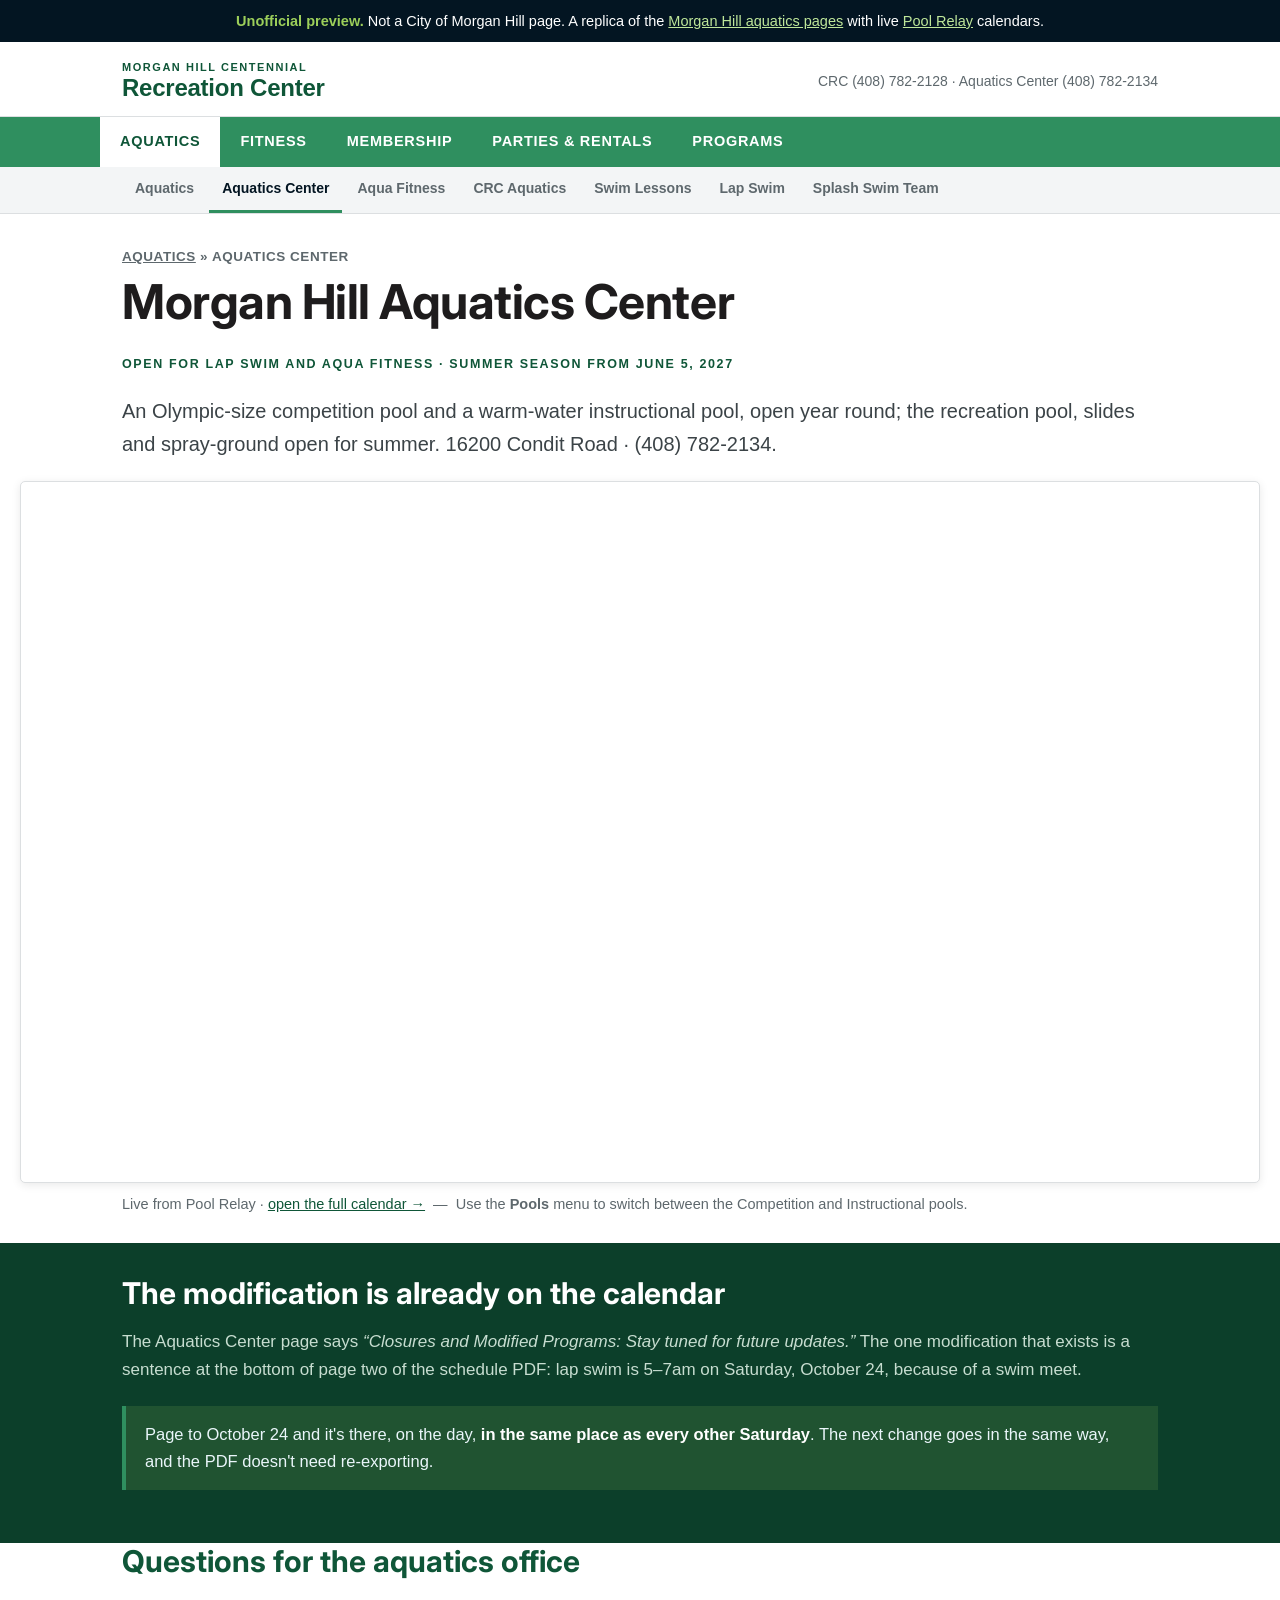
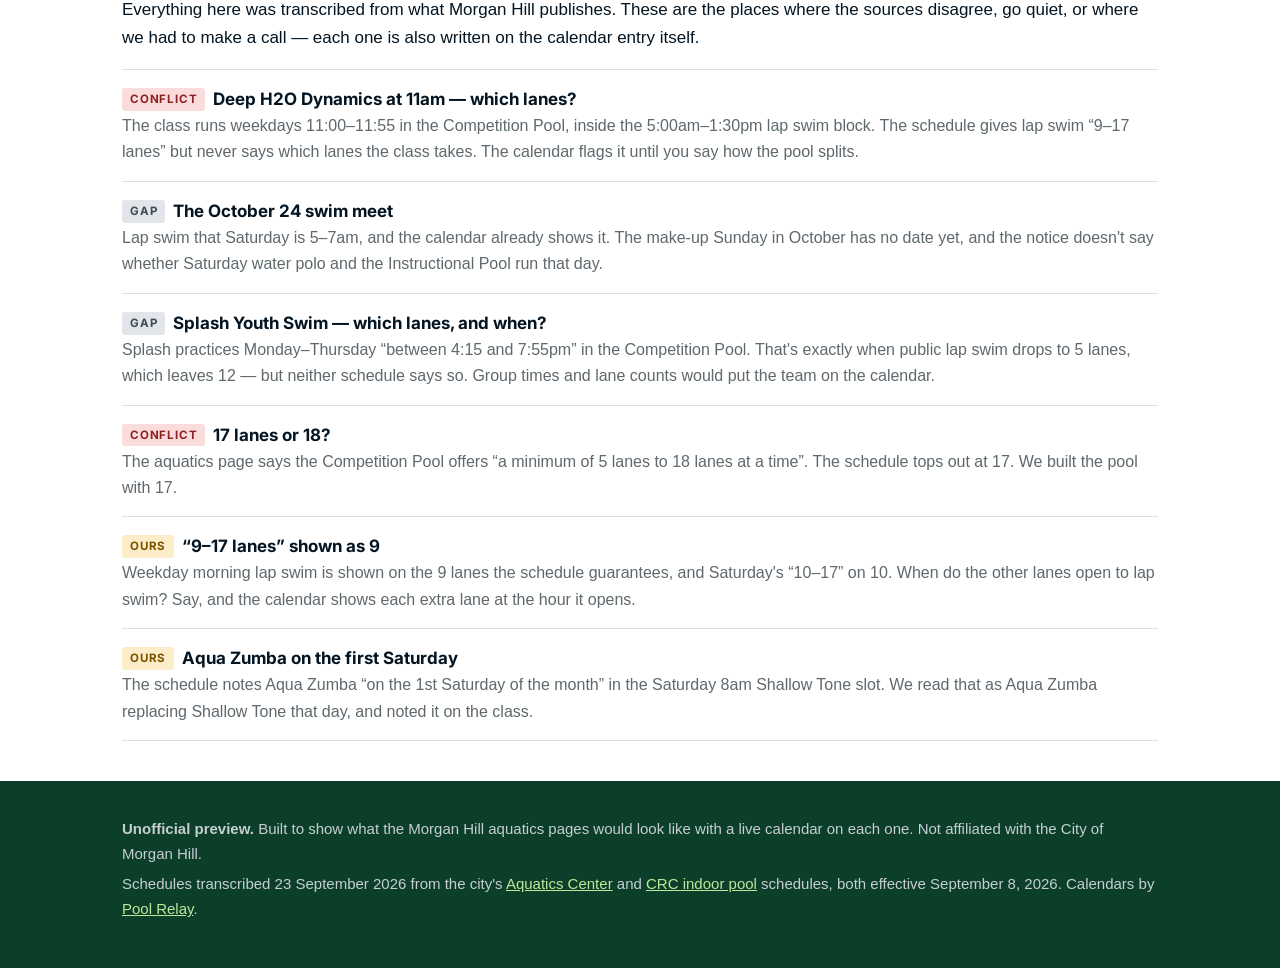
==== aquatics-center.html @ a0c0ac85 "Morgan Hill aquatics preview: seven pages, each with a live Pool Relay calendar Co-Authored-By: Clau" ====
<!DOCTYPE html>
<!--
  UNOFFICIAL PREVIEW. Not a City of Morgan Hill website.
  Generated by build.py — edit that, not this file.
-->
<html lang="en">
<head>
<meta charset="utf-8">
<meta name="viewport" content="width=device-width, initial-scale=1">
<meta name="robots" content="noindex, nofollow">
<title>Aquatics Center &mdash; Morgan Hill (Pool Relay preview)</title>
<meta name="description" content="Unofficial preview: the Morgan Hill Aquatics Center with a live calendar for both pools.">
<link rel="preconnect" href="https://fonts.googleapis.com">
<link rel="preconnect" href="https://fonts.gstatic.com" crossorigin>
<link href="https://fonts.googleapis.com/css2?family=Inter:wght@600;700&display=swap" rel="stylesheet">
<link rel="stylesheet" href="style.css">
</head>
<body>

<div class="ribbon">
  <b>Unofficial preview.</b> Not a City of Morgan Hill page. A replica of the
  <a href="https://www.morganhill.ca.gov/209/Aquatics" target="_blank" rel="noopener">Morgan Hill aquatics pages</a>
  with live <a href="https://www.poolrelay.com" target="_blank" rel="noopener">Pool&nbsp;Relay</a> calendars.
</div>

<header class="brandbar">
  <div class="wrap inner">
    <a class="mark" href="index.html"><span class="city">MORGAN HILL CENTENNIAL</span>Recreation Center</a>
    <div class="tel">CRC (408)&nbsp;782-2128 &middot; Aquatics Center (408)&nbsp;782-2134</div>
  </div>
</header>

<nav class="main">
  <ul>
    <li class="on"><a href="index.html">Aquatics</a></li>
    <li><a href="https://www.morganhill.ca.gov/2457/Centennial-Recreation-Center-CRC" target="_blank" rel="noopener">Fitness</a></li>
    <li><a href="https://www.morganhill.ca.gov/2457/Centennial-Recreation-Center-CRC" target="_blank" rel="noopener">Membership</a></li>
    <li><a href="https://www.morganhill.ca.gov/2520/Recreation-Facilities" target="_blank" rel="noopener">Parties &amp; Rentals</a></li>
    <li><a href="https://www.morganhill.ca.gov/285/Recreation-Activity-Guide" target="_blank" rel="noopener">Programs</a></li>
  </ul>
</nav>

<nav class="sub">
  <ul>
    <li><a href="index.html">Aquatics</a></li>
    <li class="on"><a href="aquatics-center.html">Aquatics Center</a></li>
    <li><a href="aqua-fitness.html">Aqua Fitness</a></li>
    <li><a href="crc.html">CRC Aquatics</a></li>
    <li><a href="swim-lessons.html">Swim Lessons</a></li>
    <li><a href="lap-swim.html">Lap Swim</a></li>
    <li><a href="splash.html">Splash Swim Team</a></li>
  </ul>
</nav>

<section class="wrap hero">
  <div class="crumb"><a href="index.html">Aquatics</a> &raquo; Aquatics Center</div>
  <h1>Morgan Hill Aquatics Center</h1>
  <p class="kicker">Open for lap swim and aqua fitness &middot; summer season from June 5, 2027</p>
  <p class="lead">An Olympic-size competition pool and a warm-water instructional pool, open year round;
  the recreation pool, slides and spray-ground open for summer. 16200 Condit Road &middot;
  (408)&nbsp;782-2134.</p>

  <div class="cal">
    <iframe src="https://www.poolrelay.com/embed/tQF06YWoAo4HDLxztRYow1"
            title="Morgan Hill Aquatics Center — this week" loading="lazy"></iframe>
  </div>
  <p class="capt">Live from Pool Relay &middot;
    <a href="https://www.poolrelay.com/v/tQF06YWoAo4HDLxztRYow1" target="_blank" rel="noopener">open the full calendar &rarr;</a> &nbsp;&mdash;&nbsp; Use the <strong>Pools</strong> menu to switch between the Competition and Instructional pools.
  </p>

</section>

<div class="trail">
  <div class="wrap">
    <h2>The modification is already on the calendar</h2>
    <p>The Aquatics Center page says <i>&ldquo;Closures and Modified Programs: Stay tuned for future
    updates.&rdquo;</i> The one modification that exists is a sentence at the bottom of page two of the
    schedule PDF: lap swim is 5&ndash;7am on Saturday, October 24, because of a swim meet.</p>
    <p class="answer">Page to October 24 and it's there, on the day, <b>in the same place as every other
    Saturday</b>. The next change goes in the same way, and the PDF doesn't need re-exporting.</p>
  </div>
</div>

<section class="wrap">
  <h2>Questions for the aquatics office</h2>
  <p>Everything here was transcribed from what Morgan Hill publishes. These are the places where the
  sources disagree, go quiet, or where we had to make a call &mdash; each one is also written on the
  calendar entry itself.</p>

  <ul class="qa">
    <li>
      <div class="q"><span class="tag clash">Conflict</span>Deep H2O Dynamics at 11am &mdash; which lanes?</div>
      <div class="a">The class runs weekdays 11:00&ndash;11:55 in the Competition Pool, inside the
      5:00am&ndash;1:30pm lap swim block. The schedule gives lap swim &ldquo;9&ndash;17 lanes&rdquo; but
      never says which lanes the class takes. The calendar flags it until you say how the pool splits.</div>
    </li>
    <li>
      <div class="q"><span class="tag gap">Gap</span>The October 24 swim meet</div>
      <div class="a">Lap swim that Saturday is 5&ndash;7am, and the calendar already shows it. The make-up
      Sunday in October has no date yet, and the notice doesn't say whether Saturday water polo and the
      Instructional Pool run that day.</div>
    </li>
    <li>
      <div class="q"><span class="tag gap">Gap</span>Splash Youth Swim &mdash; which lanes, and when?</div>
      <div class="a">Splash practices Monday&ndash;Thursday &ldquo;between 4:15 and 7:55pm&rdquo; in the
      Competition Pool. That's exactly when public lap swim drops to 5 lanes, which leaves 12 &mdash;
      but neither schedule says so. Group times and lane counts would put the team on the calendar.</div>
    </li>
    <li>
      <div class="q"><span class="tag clash">Conflict</span>17 lanes or 18?</div>
      <div class="a">The aquatics page says the Competition Pool offers &ldquo;a minimum of 5 lanes to
      18 lanes at a time&rdquo;. The schedule tops out at 17. We built the pool with 17.</div>
    </li>
    <li>
      <div class="q"><span class="tag ours">Ours</span>&ldquo;9&ndash;17 lanes&rdquo; shown as 9</div>
      <div class="a">Weekday morning lap swim is shown on the 9 lanes the schedule guarantees, and
      Saturday's &ldquo;10&ndash;17&rdquo; on 10. When do the other lanes open to lap swim? Say, and
      the calendar shows each extra lane at the hour it opens.</div>
    </li>
    <li>
      <div class="q"><span class="tag ours">Ours</span>Aqua Zumba on the first Saturday</div>
      <div class="a">The schedule notes Aqua Zumba &ldquo;on the 1st Saturday of the month&rdquo; in the
      Saturday 8am Shallow Tone slot. We read that as Aqua Zumba replacing Shallow Tone that day, and
      noted it on the class.</div>
    </li>
  </ul>
</section>


<footer>
  <div class="wrap">
    <p><strong>Unofficial preview.</strong> Built to show what the Morgan Hill aquatics pages would
    look like with a live calendar on each one. Not affiliated with the City of Morgan Hill.</p>
    <p>Schedules transcribed 23 September 2026 from the city's
    <a href="https://www.morganhill.ca.gov/DocumentCenter/View/786" target="_blank" rel="noopener">Aquatics Center</a> and
    <a href="https://www.morganhill.ca.gov/DocumentCenter/View/40340" target="_blank" rel="noopener">CRC indoor pool</a> schedules, both effective
    September 8, 2026. Calendars by
    <a href="https://www.poolrelay.com" target="_blank" rel="noopener">Pool Relay</a>.</p>
  </div>
</footer>

</body>
</html>
---- style.css ----
/* Morgan Hill Aquatics — Pool Relay preview.
   Shared by all seven preview pages. */

:root{
  --cyan:    #2f8f5f;
  --cyan-d:  #0f5638;
  --charcoal:#0f5638;
  --gold:    #9ccf5a;
  --ink:     #031522;
  --muted:   #5e686d;
  --rule:    #dcdfe1;
  --wash:    #f3f5f6;
  --card:    #ededed;
  --font:  Arial, -apple-system, BlinkMacSystemFont, "Segoe UI", Helvetica, Arial, sans-serif;
  --slab:  "Inter", Arial, Helvetica, sans-serif;
}
*,*::before,*::after{ box-sizing:border-box }
html{ -webkit-text-size-adjust:100% }
body{ margin:0; background:#fff; color:var(--ink); font-family:var(--font); font-size:17px; line-height:1.65 }
img{ max-width:100%; display:block }
a{ color:var(--cyan-d) }
h1,h2,h3{ font-family:var(--slab); line-height:1.2; margin:0 0 .5em }
h1{ font-size:clamp(30px,5.4vw,48px); letter-spacing:-.01em }
h2{ font-size:clamp(22px,3.4vw,30px); margin-top:0 }
h3{ font-size:19px }
.wrap{ max-width:1080px; margin:0 auto; padding:0 22px }

.ribbon{ background:#22282b; color:#fff; font-size:14.5px; line-height:1.55;
  padding:10px 20px; text-align:center }
.ribbon b{ color:var(--gold) }
.ribbon a{ color:#bfe79a }

.brandbar{ padding:20px 0 16px }
.brandbar .inner{ display:flex; align-items:center; gap:14px; flex-wrap:wrap }
.mark{ font-family:var(--slab); font-weight:700; letter-spacing:-.01em;
  font-size:30px; line-height:1; color:#111; text-decoration:none }
.mark .city{ display:block; font-family:var(--font); font-weight:700; font-size:11px;
  letter-spacing:.14em; color:var(--muted); margin-bottom:3px }
.mark .plus{ color:var(--gold) }
.brandbar .tel{ margin-left:auto; font-size:14px; color:var(--muted) }

nav.main{ background:var(--cyan) }
nav.main ul{ list-style:none; margin:0 auto; padding:0; display:flex; flex-wrap:wrap;
  max-width:1080px }
nav.main a{ display:block; padding:13px 20px; color:#08343f; text-decoration:none;
  font-weight:700; font-size:14.5px; letter-spacing:.05em; text-transform:uppercase }
nav.main a:hover{ background:rgba(255,255,255,.28) }
nav.main .on a{ background:var(--charcoal); color:#fff }

/* Sub-nav across the seven preview pages. */
nav.sub{ border-bottom:1px solid var(--rule); background:var(--wash) }
nav.sub ul{ list-style:none; margin:0 auto; padding:0 22px; display:flex; flex-wrap:wrap;
  gap:2px; max-width:1080px }
nav.sub a{ display:block; padding:10px 13px; text-decoration:none; color:var(--muted);
  font-weight:600; font-size:14px; border-bottom:3px solid transparent }
nav.sub a:hover{ color:var(--cyan-d) }
nav.sub .on a{ color:var(--ink); border-bottom-color:var(--cyan) }

.crumb{ font-size:13.5px; color:var(--muted); letter-spacing:.04em;
  text-transform:uppercase; padding:22px 0 4px; font-weight:600 }
.crumb a{ color:var(--muted) }

section{ padding:14px 0 36px }
.lead{ font-size:20px; color:#3b4347 }
.kicker{ font-family:var(--font); font-weight:700; font-size:12.5px; letter-spacing:.13em;
  text-transform:uppercase; color:var(--cyan-d); margin:0 0 6px }
.hero{ padding-top:10px }

/* A week of twenty lanes needs more width than a column of prose does, so the
   calendars break out of the text measure and center on the viewport. */
.cal{ border:1px solid var(--rule); border-radius:5px; overflow:hidden;
  box-shadow:0 2px 10px rgba(0,0,0,.09); background:#fff; margin:20px 0 10px;
  position:relative; left:50%; transform:translateX(-50%);
  width:min(1460px, calc(100vw - 40px)) }
.cal iframe{ width:100%; height:700px; border:0; display:block }
.cal.short iframe{ height:560px }
.capt{ font-size:14.5px; color:var(--muted); margin:0 0 26px }

.note{ border:1px solid var(--rule); border-left:5px solid var(--cyan);
  background:var(--wash); padding:16px 20px; margin:22px 0; font-size:16px }
.note .hd{ font-weight:700; display:block; margin-bottom:.25em; font-family:var(--slab) }

/* The dark band that carries a page's argument. */
.trail{ background:#22282b; color:#e6ebee; padding:32px 0 36px }
.trail h2{ color:#fff }
.trail .q{ font-family:var(--slab); font-size:clamp(19px,2.6vw,25px); color:#fff;
  margin:0 0 18px; font-weight:600 }
.trail p{ color:#b9c3c9 }
.trail ol, .trail ul{ margin:0; padding-left:22px; color:#b9c3c9; font-size:16px }
.trail li{ margin:.4em 0 }
.trail b, .trail strong{ color:#fff }
.trail .answer{ margin-top:22px; padding:15px 19px; background:rgba(156,207,90,.14);
  border-left:4px solid var(--cyan); color:#eaf6fa; font-size:16.5px }
.trail .answer b{ color:#fff }

.cards{ display:grid; grid-template-columns:repeat(auto-fit,minmax(232px,1fr)); gap:22px;
  margin:18px 0 6px }
.cards.pair{ grid-template-columns:repeat(auto-fit,minmax(260px,1fr)); max-width:620px }
.card{ background:var(--card); display:flex; flex-direction:column;
  color:inherit; text-decoration:none }
a.card:hover{ box-shadow:0 2px 12px rgba(0,0,0,.14) }
.card .pic{ height:118px; background:linear-gradient(140deg,#5fbf8a,#0f5638);
  border-bottom:5px solid var(--gold) }
.card .pic.b{ background:linear-gradient(140deg,#7fd0a8,#2b8f68) }
.card .pic.c{ background:linear-gradient(140deg,#f6c96b,#d98b1d) }
.card .pic.d{ background:linear-gradient(140deg,#c9a6e8,#7b4fb0) }
.card .pic.e{ background:linear-gradient(140deg,#8fb4e8,#2e5fa8) }
.card .pic.f{ background:linear-gradient(140deg,#f2a3a3,#c04a4a) }
.card .pic.g{ background:linear-gradient(140deg,#b6a2e0,#5b2c87) }
.card .pic.h{ background:linear-gradient(140deg,#7fc7e8,#0070c0) }
.card .pic.i{ background:linear-gradient(140deg,#d9b8ea,#af7ac5) }
.card .pic.j{ background:linear-gradient(140deg,#8adad6,#16a5a5) }
.card .body{ padding:15px 18px 18px }
.card h3{ margin:0 0 .3em; font-size:19px }
.card p{ margin:0; font-size:15.5px; color:#4a5459 }
.card .already{ margin-top:11px; padding-top:10px; border-top:1px solid #d6d6d6;
  font-size:14px; color:var(--cyan-d); font-weight:600 }

table.sched{ width:100%; border-collapse:collapse; margin:14px 0 8px; font-size:16px }
table.sched th, table.sched td{ border:1px solid var(--rule); padding:9px 12px; text-align:left }
table.sched th{ background:var(--wash); font-weight:700; font-size:14px;
  text-transform:uppercase; letter-spacing:.04em }
table.sched td.n{ text-align:center; font-variant-numeric:tabular-nums; font-weight:600 }
.scroller{ overflow-x:auto }

.qa{ margin:0; padding:0; list-style:none }
.qa li{ border-top:1px solid var(--rule); padding:15px 0 }
.qa li:last-child{ border-bottom:1px solid var(--rule) }
.qa .q{ font-weight:700; font-family:var(--slab) }
.qa .a{ color:var(--muted); font-size:16px }
.tag{ display:inline-block; font-size:11.5px; font-weight:700; letter-spacing:.07em;
  text-transform:uppercase; padding:2px 8px; border-radius:3px; vertical-align:2px;
  margin-right:8px }
.tag.ours{ background:#fdecc8; color:#7a5200 }
.tag.clash{ background:#fbdcdc; color:#8e2020 }
.tag.gap{ background:#e2e6ea; color:#3d4a52 }

footer{ background:#22282b; color:#c6ced2; margin-top:40px; padding:30px 0 40px; font-size:15px }
footer a{ color:#bfe79a }
footer .wrap > p{ margin:.4em 0 }

/* Morgan Hill: the city's own layout is a white header and a green band; the
   dark "trail" band and footer take the city green rather than charcoal. */
.brandbar{ border-bottom:1px solid var(--rule) }
.mark{ color:var(--cyan-d); font-family:var(--font); font-size:24px; font-weight:700 }
.mark .city{ color:var(--cyan-d) }
nav.main a{ color:#fff }
nav.main a:hover{ background:rgba(255,255,255,.16) }
nav.main .on a{ background:#fff; color:var(--cyan-d) }
.trail, footer{ background:#0c3f2a }
.trail p, .trail ol, .trail ul{ color:#c7ddd0 }
.ribbon{ background:#031522 }
h1{ color:#1e1c1d } h2{ color:var(--cyan-d) } .trail h2{ color:#fff }
.facts{ display:grid; grid-template-columns:repeat(auto-fit,minmax(220px,1fr)); gap:14px 26px;
  margin:10px 0 4px; font-size:15.5px; color:#3b4347 }
.facts b{ display:block; color:var(--ink) }
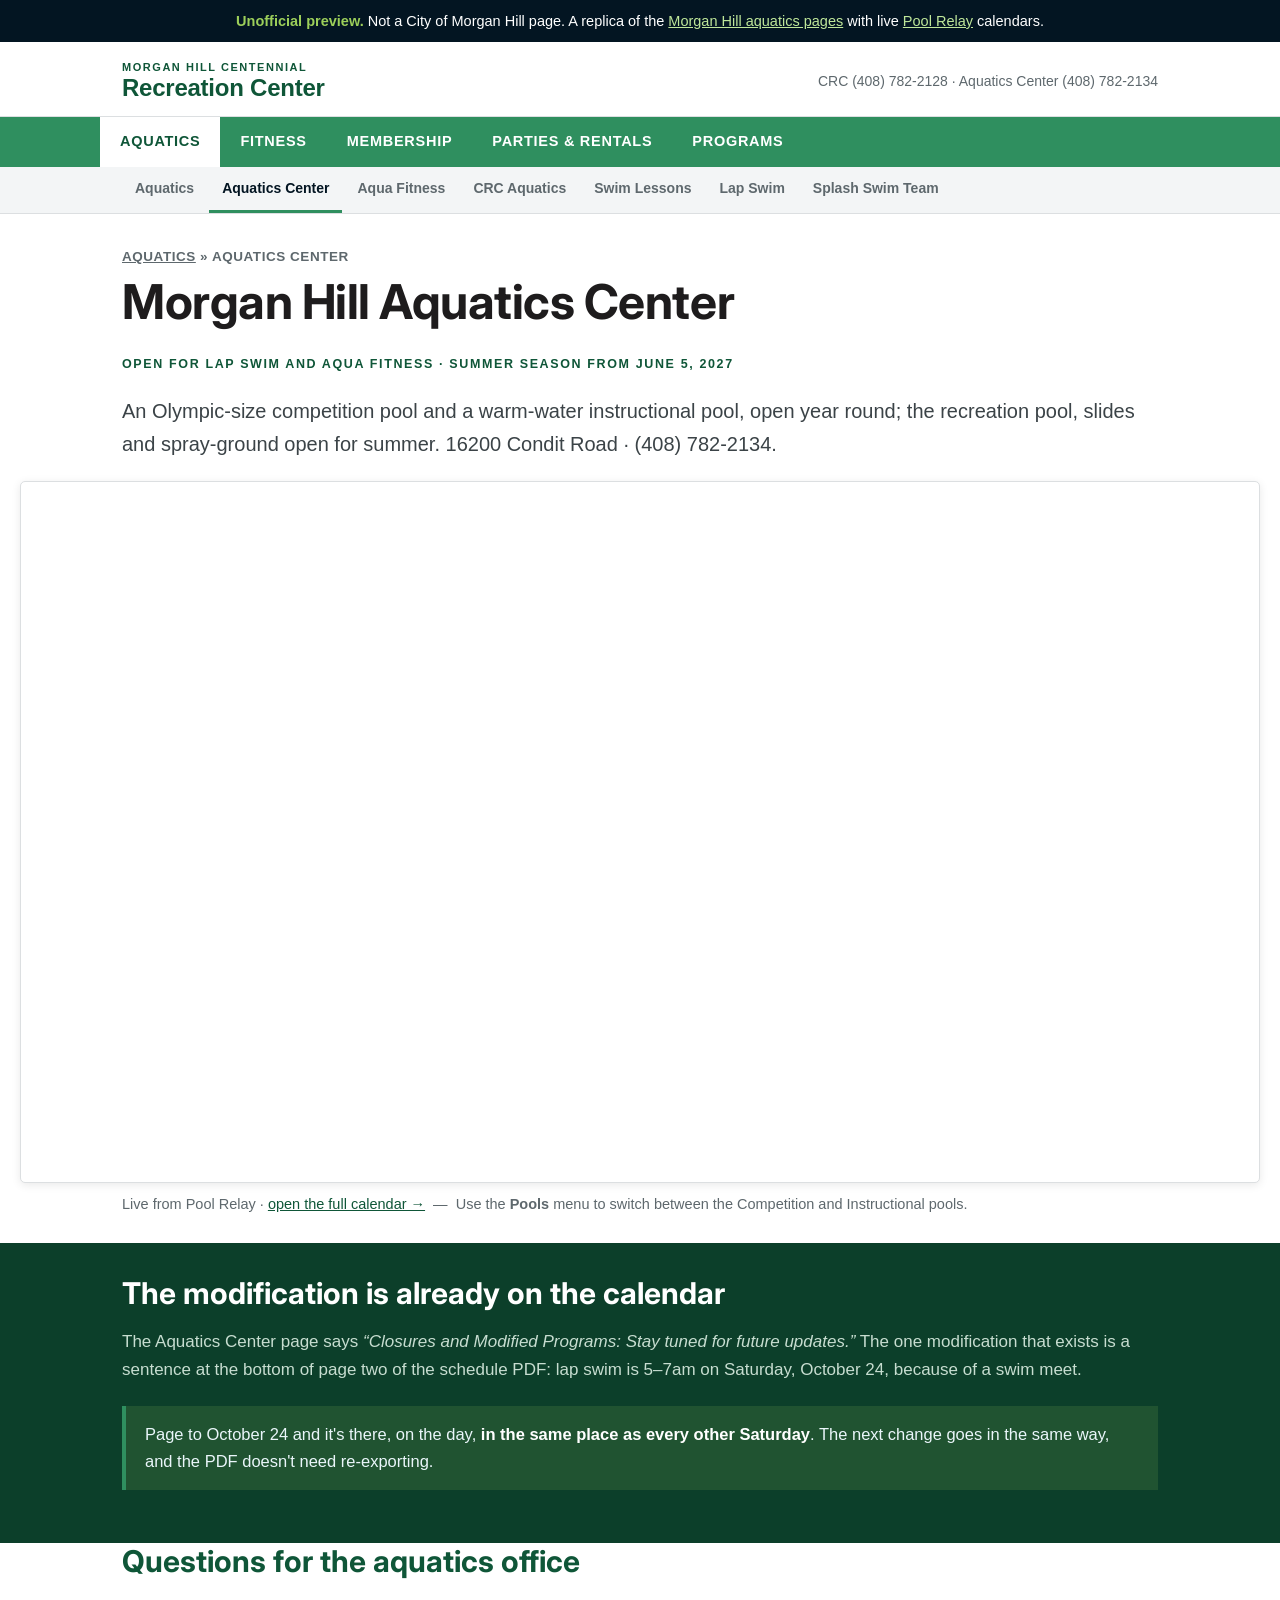
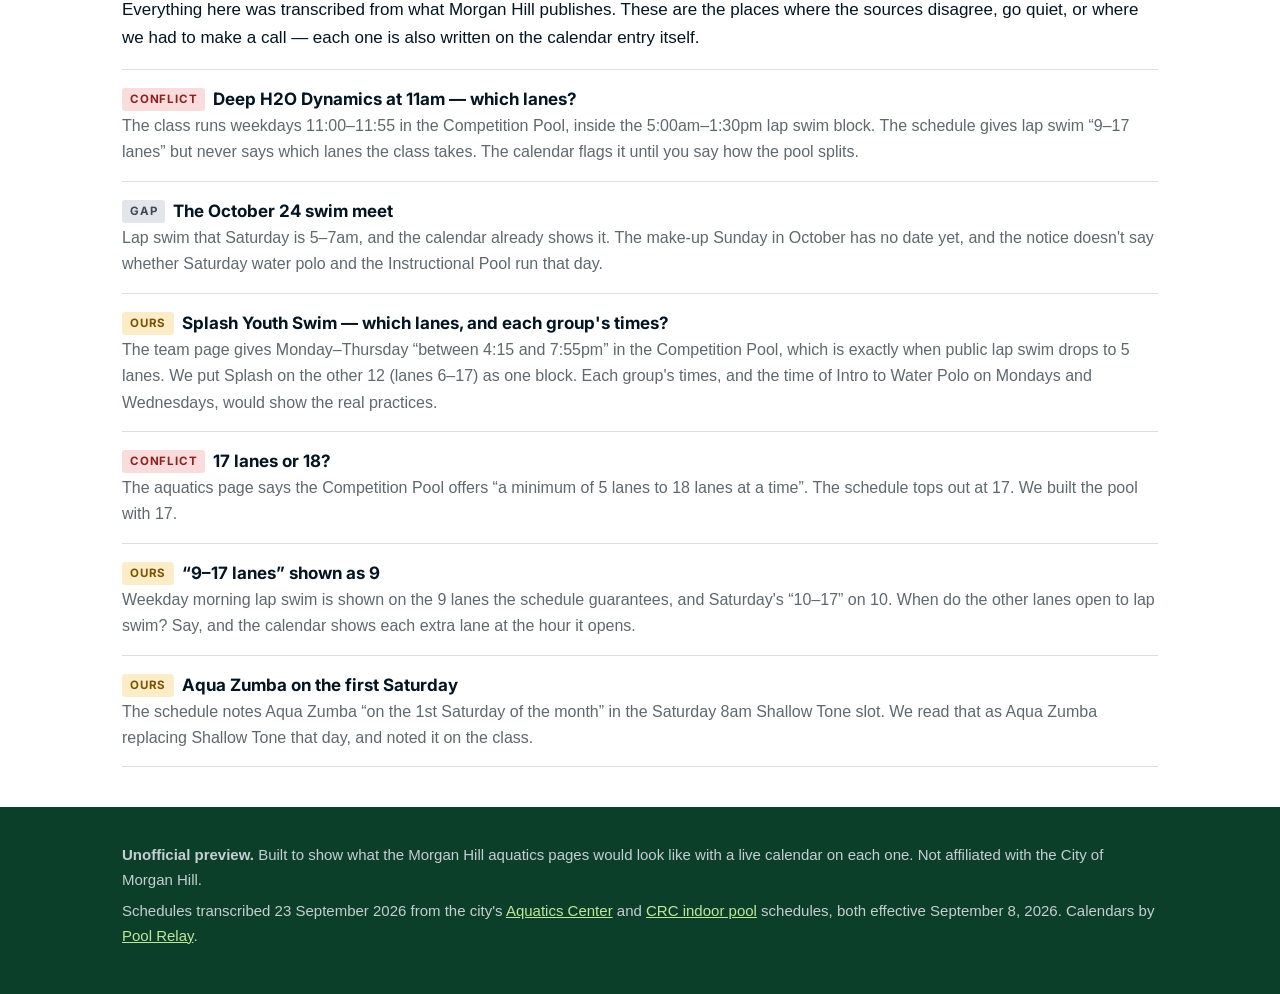
==== commit c17e5c7c: "Splash is on the calendar now: say so, and ask for the group times Co-Authored-By: Claude Opus 5.5 (" ====
--- a/aquatics-center.html
+++ b/aquatics-center.html
@@ -101,10 +101,11 @@
       Instructional Pool run that day.</div>
     </li>
     <li>
-      <div class="q"><span class="tag gap">Gap</span>Splash Youth Swim &mdash; which lanes, and when?</div>
-      <div class="a">Splash practices Monday&ndash;Thursday &ldquo;between 4:15 and 7:55pm&rdquo; in the
-      Competition Pool. That's exactly when public lap swim drops to 5 lanes, which leaves 12 &mdash;
-      but neither schedule says so. Group times and lane counts would put the team on the calendar.</div>
+      <div class="q"><span class="tag ours">Ours</span>Splash Youth Swim &mdash; which lanes, and each group's times?</div>
+      <div class="a">The team page gives Monday&ndash;Thursday &ldquo;between 4:15 and 7:55pm&rdquo; in the
+      Competition Pool, which is exactly when public lap swim drops to 5 lanes. We put Splash on the other
+      12 (lanes 6&ndash;17) as one block. Each group's times, and the time of Intro to Water Polo on
+      Mondays and Wednesdays, would show the real practices.</div>
     </li>
     <li>
       <div class="q"><span class="tag clash">Conflict</span>17 lanes or 18?</div>
